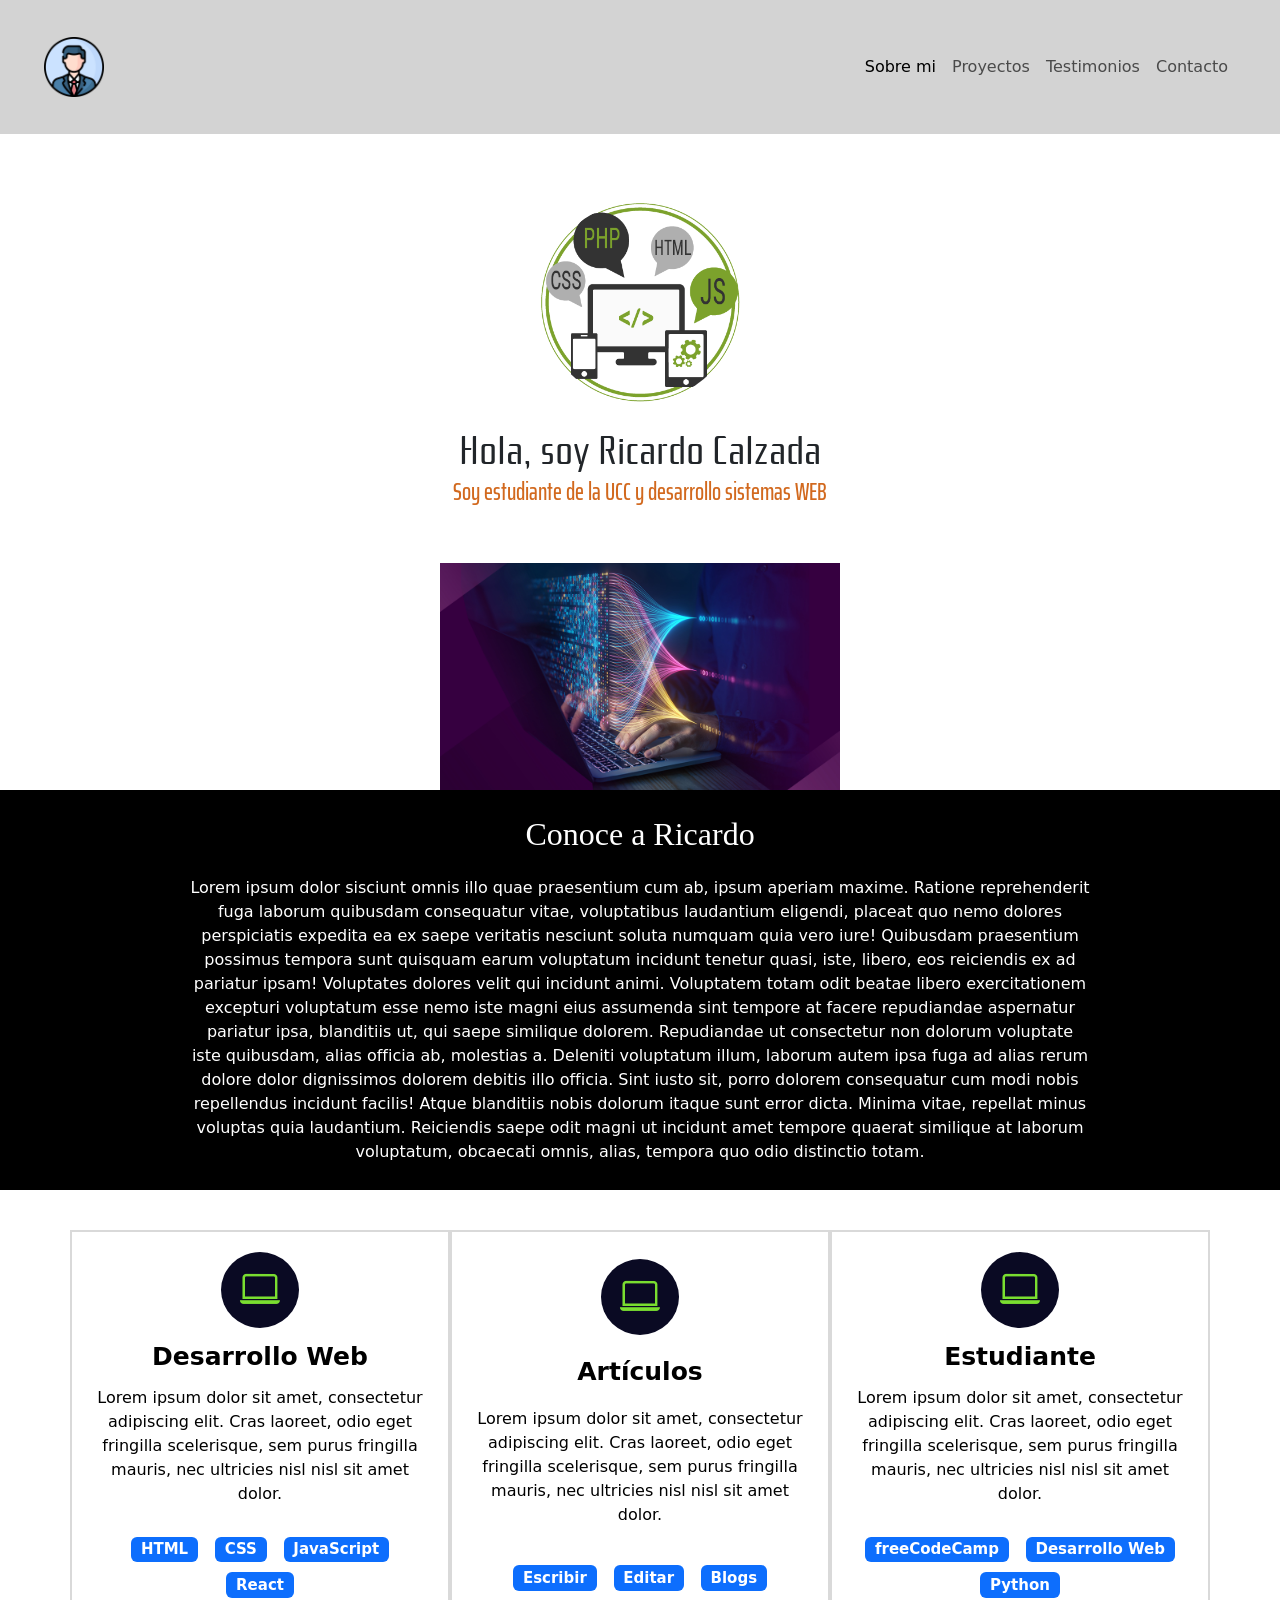
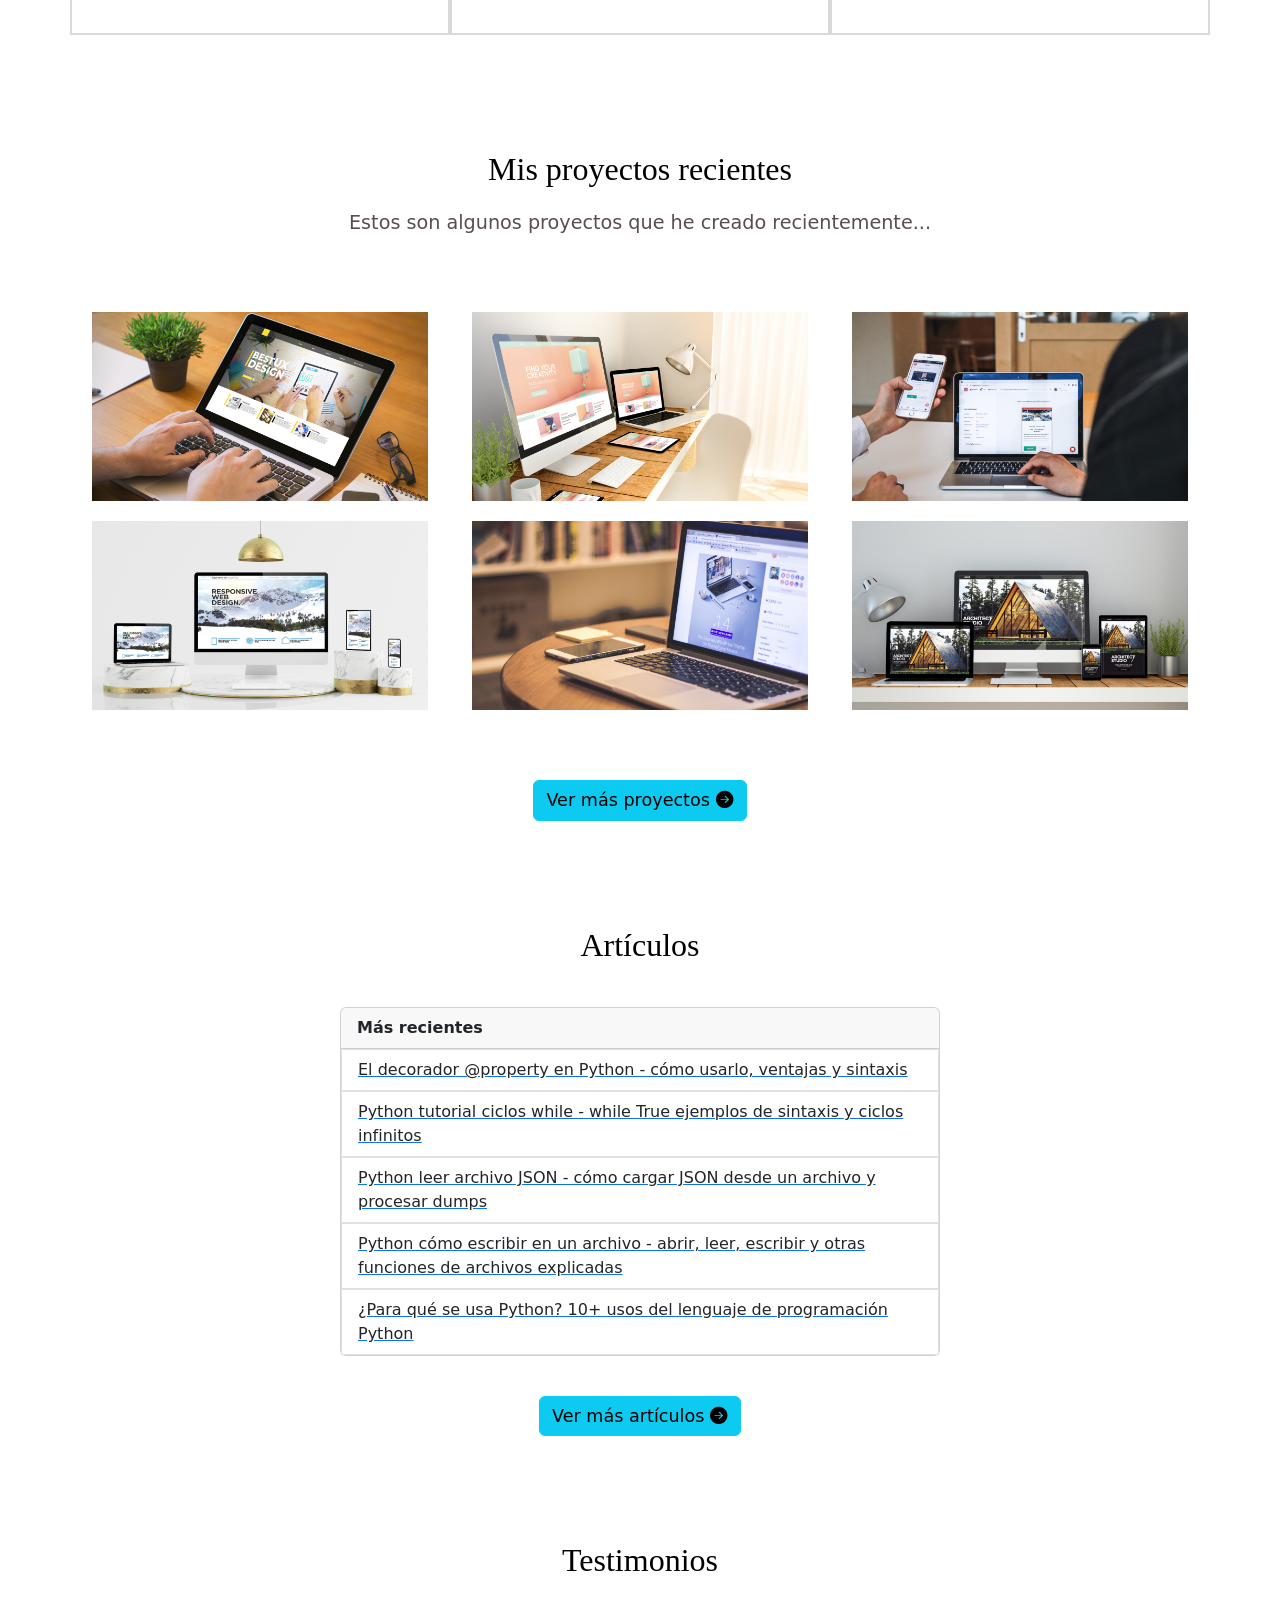
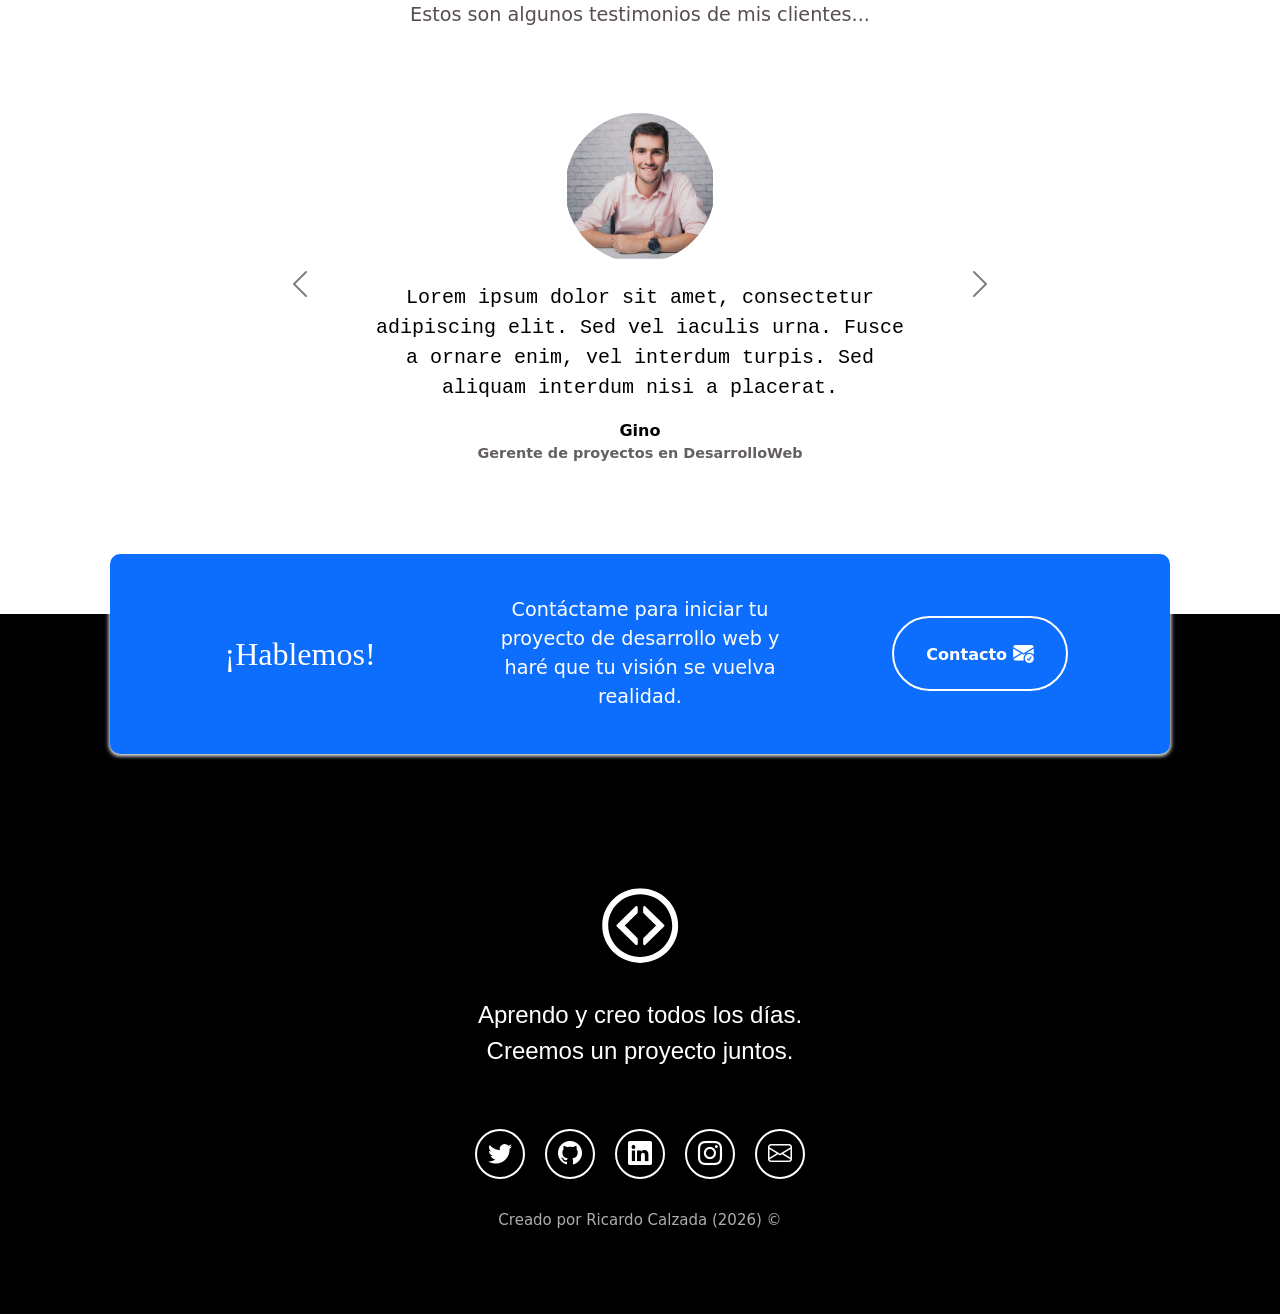
==== ProyectoSP/index.html @ 93d76ba8 "Add files via upload" ====
<!DOCTYPE html>
<html lang="es">
<head>
    <meta charset="UTF-8">
    <meta name="viewport" content="width=device-width, initial-scale=1.0">
    <title>Mi CV</title>
    <!--Configurar favicon-->
    <link rel="shortcut icon" href="img/icono.png" type="image/x-icon">
    <!--Configuración de Bootstrap-->
    <link href="https://cdn.jsdelivr.net/npm/bootstrap@5.0.2/dist/css/bootstrap.min.css" rel="stylesheet" integrity="sha384-EVSTQN3/azprG1Anm3QDgpJLIm9Nao0Yz1ztcQTwFspd3yD65VohhpuuCOmLASjC" crossorigin="anonymous">
    <!--Configurar CSS-->
    <link rel="stylesheet" href="style.css" type="text/css">
    <!--Configurar los íconos-->
    <link rel="stylesheet" href="https://cdn.jsdelivr.net/npm/bootstrap-icons@1.13.1/font/bootstrap-icons.min.css">

    <!--Configurar Google Fonts-->
    <link rel="preconnect" href="https://fonts.googleapis.com">
    <link rel="preconnect" href="https://fonts.gstatic.com" crossorigin>
    <link href="https://fonts.googleapis.com/css2?family=Rationale&family=Saira+Extra+Condensed:wght@100;200;300;400;500;600;700;800;900&display=swap" rel="stylesheet">


</head>
<body>
    <!--Barra de navegación, el navbar-->
<nav class="navbar navbar-expand-md navbar-light">
    <div class="container-fluid">
        <button class="navbar-toggler" type="button" data-bs-toggle="collapse" data-bs-target="#navbarTogglerDemo01" aria-controls="navbarTogglerDemo01" aria-expanded="false" aria-label="Toggle navigation">
        <span class="navbar-toggler-icon"></span>
        </button>
        <div class="collapse navbar-collapse" id="navbarTogglerDemo01">
        <a class="navbar-brand" href="#">
            <img src="img/perfil.png" alt="Foto de perfil" width=60px>
        </a>
        <ul class="navbar-nav d-flex justify-content-center align-items-center">
            <li class="nav-item">
            <a class="nav-link active" aria-current="page" href="#">Sobre mi</a>
            </li>
            <li class="nav-item">
            <a class="nav-link" href="#">Proyectos</a>
            </li>
            <li class="nav-item">
            <a class="nav-link" href="#">Testimonios</a>
            </li>
            <li class="nav-item">
            <a class="nav-link" href="#">Contacto</a>
            </li>
        </ul>
        </div>
    </div>
    </nav>

    <!--Sección Hero-->
        <section class="hero align-items-stretch">
        <div class="hero-principal d-flex flex-column justify-content-center align-items-center">
           <img class="hero-imagen-desarrollador rounded-circle" src="img/heroprincipal.png" alt="Hero principal">
           <h1>Hola, soy Ricardo Calzada</h1>
           <h2>Soy estudiante de la UCC y desarrollo sistemas WEB</h2>    
        </div>
        <div class="hero-inferior">
            <img class="hero-inferior-imagen img-fluid" src="img/heroinferior.jpg" alt="Hero inferior">
        </div>
    </section>

    <!-- Acerca de mi -->
     <section id="sobre-mi" class="sobre-mi seccion-oscura">
        <div class="contenedor">
            <h2 class="seccion-titulo">Conoce a Ricardo</h2>
            <p class="seccion-texto">Lorem ipsum dolor sisciunt omnis illo quae praesentium cum ab, ipsum aperiam maxime. Ratione reprehenderit fuga laborum quibusdam consequatur vitae, voluptatibus laudantium eligendi, placeat quo nemo dolores perspiciatis expedita ea ex saepe veritatis nesciunt soluta numquam quia vero iure! Quibusdam praesentium possimus tempora sunt quisquam earum voluptatum incidunt tenetur quasi, iste, libero, eos reiciendis ex ad pariatur ipsam! Voluptates dolores velit qui incidunt animi. Voluptatem totam odit beatae libero exercitationem excepturi voluptatum esse nemo iste magni eius assumenda sint tempore at facere repudiandae aspernatur pariatur ipsa, blanditiis ut, qui saepe similique dolorem. Repudiandae ut consectetur non dolorum voluptate iste quibusdam, alias officia ab, molestias a. Deleniti voluptatum illum, laborum autem ipsa fuga ad alias rerum dolore dolor dignissimos dolorem debitis illo officia. Sint iusto sit, porro dolorem consequatur cum modi nobis repellendus incidunt facilis! Atque blanditiis nobis dolorum itaque sunt error dicta. Minima vitae, repellat minus voluptas quia laudantium. Reiciendis saepe odit magni ut incidunt amet tempore quaerat similique at laborum voluptatum, obcaecati omnis, alias, tempora quo odio distinctio totam.</p>
        </div>
     </section>




 <!-- Experiencia -->
    <section class="experiencia seccion-clara">
      <div class="container text-center">
        <div class="row">
          <!-- Desarrollo Web -->
          <div class="columna col-12 col-md-4">
            <i class="bi bi-laptop"></i>
            <p class="experiencia-titulo">Desarrollo Web</p>
            <p>Lorem ipsum dolor sit amet, consectetur adipiscing elit. Cras laoreet, odio eget fringilla scelerisque, sem purus fringilla mauris, nec ultricies nisl nisl sit amet dolor. </p>
            <div class="badges-contenedor">
              <span class="badge text-bg-primary">HTML</span>
              <span class="badge text-bg-primary">CSS</span>
              <span class="badge text-bg-primary">JavaScript</span>
              <span class="badge text-bg-primary">React</span>
            </div>
          </div>
          <!-- Articulos -->
          <div class="columna col-12 col-md-4">
            <i class="bi bi-laptop"></i>
            <p class="experiencia-titulo">Artículos</p>
            <p>Lorem ipsum dolor sit amet, consectetur adipiscing elit. Cras laoreet, odio eget fringilla scelerisque, sem purus fringilla mauris, nec ultricies nisl nisl sit amet dolor. </p>
            <div class="badges-contenedor">
              <span class="badge text-bg-primary">Escribir</span>
              <span class="badge text-bg-primary">Editar</span>
              <span class="badge text-bg-primary">Blogs</span>
            </div>
          </div>
          <!-- Estudiante -->
          <div class="columna col-12 col-md-4">
            <i class="bi bi-laptop"></i>
            <p class="experiencia-titulo">Estudiante</p>
            <p>Lorem ipsum dolor sit amet, consectetur adipiscing elit. Cras laoreet, odio eget fringilla scelerisque, sem purus fringilla mauris, nec ultricies nisl nisl sit amet dolor. </p>
            <div class="badges-contenedor">
              <span class="badge text-bg-primary">freeCodeCamp</span>
              <span class="badge text-bg-primary">Desarrollo Web</span>
              <span class="badge text-bg-primary">Python</span>
            </div>
          </div>
        </div>
      </div>
    </section>


    <!-- Proyectos -->
    <section id="proyectos" class="proyectos-recientes seccion-clara d-flex flex-column">
      <h2 class="seccion-titulo texto-negro">Mis proyectos recientes</h2>
      <h3 class="seccion-descripcion">Estos son algunos proyectos que he creado recientemente...</h3>
      <!-- Galeria de Proyectos -->
      <div class="container text-center proyectos-contenedor">
        <div class="row">
          <!-- Proyecto 1 -->
          <div class="col-12 col-md-6 col-lg-4">
            <div class="proyecto">
              <img src="img/proyecto1.png" alt="Proyecto 1">
              <div class="overlay">
                <p>Proyecto 1</p>
                <div class="iconos-contenedor">
                  <a href="https://github.com/" target="_blank" rel="noopener noreferrer">
                    <i class="bi bi-github"></i>
                  </a>
                  <a href="https://www.freecodecamp.org/espanol/" target="_blank" rel="noopener noreferrer">
                    <i class="bi bi-laptop"></i>
                  </a>
                </div>
              </div>
            </div>
          </div>
          <!-- Proyecto 2 -->
          <div class="col-12 col-md-6 col-lg-4">
            <div class="proyecto">
              <img src="img/proyecto2.png" alt="Proyecto 1">
              <div class="overlay">
                <p>Proyecto 2</p>
                <div class="iconos-contenedor">
                  <a href="https://github.com/" target="_blank" rel="noopener noreferrer">
                    <i class="bi bi-github"></i>
                  </a>
                  <a href="https://www.freecodecamp.org/espanol/" target="_blank" rel="noopener noreferrer">
                    <i class="bi bi-laptop"></i>
                  </a>
                </div>
              </div>
            </div>
          </div>
          <!-- Proyecto 3 -->
          <div class="col-12 col-md-6 col-lg-4">
            <div class="proyecto">
              <img src="img/proyecto3.png" alt="Proyecto 1">
              <div class="overlay">
                <p>Proyecto 3</p>
                <div class="iconos-contenedor">
                  <a href="https://github.com/" target="_blank" rel="noopener noreferrer">
                    <i class="bi bi-github"></i>
                  </a>
                  <a href="https://www.freecodecamp.org/espanol/" target="_blank" rel="noopener noreferrer">
                    <i class="bi bi-laptop"></i>
                  </a>
                </div>
              </div>
            </div>
          </div>
          <!-- Proyecto 4 -->
          <div class="col-12 col-md-6 col-lg-4">
            <div class="proyecto">
              <img src="img/proyecto4.png" alt="Proyecto 1">
              <div class="overlay">
                <p>Proyecto 4</p>
                <div class="iconos-contenedor">
                  <a href="https://github.com/" target="_blank" rel="noopener noreferrer">
                    <i class="bi bi-github"></i>
                  </a>
                  <a href="https://www.freecodecamp.org/espanol/" target="_blank" rel="noopener noreferrer">
                    <i class="bi bi-laptop"></i>
                  </a>
                </div>
              </div>
            </div>
          </div>
          <!-- Proyecto 5 -->
          <div class="col-12 col-md-6 col-lg-4">
            <div class="proyecto">
              <img src="img/proyecto5.png" alt="Proyecto 1">
              <div class="overlay">
                <p>Proyecto 5</p>
                <div class="iconos-contenedor">
                  <a href="https://github.com/" target="_blank" rel="noopener noreferrer">
                    <i class="bi bi-github"></i>
                  </a>
                  <a href="https://www.freecodecamp.org/espanol/" target="_blank" rel="noopener noreferrer">
                    <i class="bi bi-laptop"></i>
                  </a>
                </div>
              </div>
            </div>
          </div>
          <!-- Proyecto 6 -->
          <div class="col-12 col-md-6 col-lg-4">
            <div class="proyecto">
              <img src="img/proyecto6.png" alt="Proyecto 1">
              <div class="overlay">
                <p>Proyecto 6</p>
                <div class="iconos-contenedor">
                  <a href="https://github.com/" target="_blank" rel="noopener noreferrer">
                    <i class="bi bi-github"></i>
                  </a>
                  <a href="https://www.freecodecamp.org/espanol/" target="_blank" rel="noopener noreferrer">
                    <i class="bi bi-laptop"></i>
                  </a>
                </div>
              </div>
            </div>
          </div>
        </div>
      </div>
      <a href="https://github.com/" target="_blank" rel="noopener noreferrer">
        <button type="button" class="btn btn-info">
          Ver más proyectos
          <i class="bi bi-arrow-right-circle-fill"></i>
        </button>
      </a>
    </section>


    <!-- Articulos -->
    <section class="articulos justify-content-start">
      <h2 class="seccion-titulo texto-negro">Artículos</h2>
      <div class="card">
        <div class="card-header">
          Más recientes
        </div>
        <ul class="list-group list-group-flush">
          <a href="https://www.freecodecamp.org/espanol/news/" target="_blank" rel="noopener noreferrer">
            <li class="list-group-item">
              El decorador @property en Python - cómo usarlo, ventajas y sintaxis
            </li>
          </a>
          <a href="https://www.freecodecamp.org/espanol/news/" target="_blank" rel="noopener noreferrer">
            <li class="list-group-item">
              Python tutorial ciclos while - while True ejemplos de sintaxis y ciclos infinitos
            </li>
          </a>
          <a href="https://www.freecodecamp.org/espanol/news/" target="_blank" rel="noopener noreferrer">
            <li class="list-group-item">
              Python leer archivo JSON - cómo cargar JSON desde un archivo y procesar dumps
            </li>
          </a>
          <a href="https://www.freecodecamp.org/espanol/news/" target="_blank" rel="noopener noreferrer">
            <li class="list-group-item">
              Python cómo escribir en un archivo - abrir, leer, escribir y otras funciones de archivos explicadas
            </li>
          </a>
          <a href="https://www.freecodecamp.org/espanol/news/" target="_blank" rel="noopener noreferrer">
            <li class="list-group-item">
              ¿Para qué se usa Python? 10+ usos del lenguaje de programación Python
            </li>
          </a>
        </ul>
      </div>
      <a href="https://www.freecodecamp.org/espanol/news/" target="_blank" rel="noopener noreferrer">
        <button type="button" class="btn btn-info">
          Ver más artículos
          <i class="bi bi-arrow-right-circle-fill"></i>
        </button>
      </a>
    </section>


    <!-- Testimonios -->
    <section id="testimonios" class="testimonios seccion-clara">
      <h2 class="seccion-titulo">Testimonios</h2>
      <h3 class="seccion-descripcion">Estos son algunos testimonios de mis clientes...</h3>
     
      <!-- Carrusel -->
      <div id="testimonios-carrusel" class="carousel carousel-dark slide" data-bs-ride="carousel">
        <div class="carousel-inner">
          <div class="carousel-item active">
            <div class="container">
              <img class="testimonio-imagen rounded-circle" src="img/cliente1.svg" alt="Foto de Gino">
              <p class="testimonio-texto">Lorem ipsum dolor sit amet, consectetur adipiscing elit. Sed vel iaculis urna. Fusce a ornare enim, vel interdum turpis. Sed aliquam interdum nisi a placerat.</p>
              <div class="testimonio-info">
                <p class="cliente">Gino</p>
                <p class="cargo">Gerente de proyectos en DesarrolloWeb</p>
              </div>
            </div>
          </div>
          <div class="carousel-item">
            <div class="container">
              <img class="testimonio-imagen rounded-circle" src="img/cliente2.svg" alt="Foto de Nora">
              <p class="testimonio-texto">Lorem ipsum dolor sit amet, consectetur adipiscing elit. Sed vel iaculis urna. Fusce a ornare enim, vel interdum turpis. Sed aliquam interdum nisi a placerat.</p>
              <div class="testimonio-info">
                <p class="cliente">Nora</p>
                <p class="cargo">Gerente de DiseñaMiPáginaWeb</p>
              </div>
            </div>
          </div>
          <div class="carousel-item">
            <div class="container">
              <img class="testimonio-imagen rounded-circle" src="img/cliente3.svg" alt="Foto de Leonardo">
              <p class="testimonio-texto">Lorem ipsum dolor sit amet, consectetur adipiscing elit. Sed vel iaculis urna. Fusce a ornare enim, vel interdum turpis. Sed aliquam interdum nisi a placerat.</p>
              <div class="testimonio-info">
                <p class="cliente">Leonardo</p>
                <p class="cargo">Director de AprendeAProgramar</p>
              </div>
            </div>
          </div>
        </div>
        <button class="carousel-control-prev" type="button" data-bs-target="#testimonios-carrusel" data-bs-slide="prev">
          <span class="carousel-control-prev-icon" aria-hidden="true"></span>
          <span class="visually-hidden">Anterior</span>
        </button>
        <button class="carousel-control-next" type="button" data-bs-target="#testimonios-carrusel" data-bs-slide="next">
          <span class="carousel-control-next-icon" aria-hidden="true"></span>
          <span class="visually-hidden">Siguiente</span>
        </button>
      </div>
    </section>


    <!-- Contacto -->
    <section id="contacto" class="contacto seccion-oscura">
      <div class="container">
        <div class="container text-center rectangulo d-flex justify-content-evenly">
          <div class="row">
            <div class="col-12 col-md-4 seccion-titulo">
              ¡Hablemos!
            </div>
            <div class="col-12 col-md-4 descripcion">
              Contáctame para iniciar tu proyecto de desarrollo web y haré que tu visión se vuelva realidad.
            </div>
            <div class="col-12 col-md-4">
              <a href="mailto:janedoe@micorreo.com">
                <button type="button">  
                  Contacto
                  <i class="bi bi-envelope-check-fill"></i>
                </button>
              </a>
            </div>
          </div>
        </div>
      </div>
    </section>
   
    <!-- Pie de pagina (footer) -->
    <footer class="seccion-oscura d-flex flex-column align-items-center justify-content-center">
      <img class="footer-logo" src="img/icono-blanco.svg" alt="Logo del portafolio">
      <p class="footer-texto text-center">Aprendo y creo todos los días.<br>Creemos un proyecto juntos.</p>
      <div class="iconos-redes-sociales d-flex flex-wrap align-items-center justify-content-center">
        <a href="https://twitter.com/freecodecampES" target="_blank" rel="noopener noreferrer">
          <i class="bi bi-twitter"></i>
        </a>
        <a href="https://github.com/freeCodeCamp/freeCodeCamp" target="_blank" rel="noopener noreferrer">
          <i class="bi bi-github"></i>
        </a>
        <a href="https://www.linkedin.com/" target="_blank" rel="noopener noreferrer">
          <i class="bi bi-linkedin"></i>
        </a>
        <a href="https://www.instagram.com/freecodecamp/" target="_blank" rel="noopener noreferrer">
          <i class="bi bi-instagram"></i>
        </a>
        <a href="mailto:janedoe@micorreo.com" target="_blank" rel="noopener noreferrer">
          <i class="bi bi-envelope"></i>
        </a>
      </div>
      <div class="derechos-de-autor">Creado por Ricardo Calzada (2026) &#169;</div>
    </footer>



    <script src="https://cdn.jsdelivr.net/npm/bootstrap@5.0.2/dist/js/bootstrap.bundle.min.js" integrity="sha384-MrcW6ZMFYlzcLA8Nl+NtUVF0sA7MsXsP1UyJoMp4YLEuNSfAP+JcXn/tWtIaxVXM" crossorigin="anonymous"></script>
</body>
</html>
---- ProyectoSP/style.css ----
.navbar {
    padding: 2rem;
    background-color: lightgray;
}

.navbar-collapse {
    align-items: center;
    justify-content: space-between;
}


@media screen and (max-width:768px){
    .navbar-brand {
        display: none;
    }
}

section {
    display: flex;
    flex-direction: column;
    align-items: center;
    justify-content: center;
}


h1 {
    font-family: "Rationale", sans-serif;
    font-size: 2.5rem;
}

h2 {
    font-family: "Saira Extra Condensed", sans-serif;
    font-size: 1.5rem;
}


.hero {
    background-color: white;
    min-height: 450px;
    text-align: center;
}


.hero-principal {
    padding: 3rem
}


.hero-imagen-desarrollador {
    width: 200px;
    height: 200px;
    margin:20px;
}


.hero-principal h2 {
    font-size: 1.5rem;
    color:chocolate;
}


@media screen and (min-width:500px){
    .hero-inferior-imagen{
        width:400px;
    }
}



.seccion-oscura {
    color:white;
    background-color: black;
}


.seccion-titulo {
    font-size: 2rem;
    padding: 15px 0;
    font-family: Sixtyfour, cursive;
}


.seccion-texto {
    font-size: 1rem;
}


.sobre-mi {
    min-height: 400px;
    padding: 10px;
}


.sobre-mi .contenedor {
    max-width: 900px;
    text-align: center;
}


.seccion-clara {
  color: black;
  background-color: white;
}




.seccion-descripcion {
  font-size: 1.2rem;
  color: #584e4e;
}


.btn-info {
  font-size: 1.1rem;
  margin: 20px;
}




.texto-negro {
  color: black;
}




.texto-blanco {
  color: white;
}






/* Experiencia */




.experiencia {
  padding: 40px 40px 60px 40px;
}




.experiencia .columna {
  padding: 20px;
  border: 2px solid #8080804d;
  display: flex;
  flex-direction: column;
  align-items: center;
  justify-content: space-evenly;
  transition: all 0.2s ease-in;
}




.experiencia .columna:hover {
  color: white;
  background-color: #1b1b32;
}




.experiencia i {
  font-size: 2.5rem;
  color: #7ade30;
  background-color: #0a0a23;
  padding: 8px 19px;
  border-radius: 50%;
}




.experiencia-titulo {
  font-size: 25px;
  font-weight: bold;
  margin: 10px 0;
}




.badges-contenedor {
  font-size: 20px;
  font-weight: bold;
  margin: 10px 0;
}




.badge {
  margin: 5px;
}




/* Proyectos */




.proyectos-recientes {
  padding: 40px;
}




.proyectos-recientes img {
  height: 100%;
  width: 100%;
  padding: 10px;
  border-radius: 10px;
  display: block;
  transition: all 0.2s ease;
}




.proyectos-contenedor {
  padding-top: 60px;
  margin-bottom: 40px;
}




.overlay {
  transition: all 0.2s ease;
  opacity: 0;
  position: absolute;
  top: 50%;
  left: 50%;
  transform: translate(-50%, -50%);
  text-align: center;
}




.overlay p {
  font-size: 25px;
  font-weight: bold;
  margin-bottom: 0;
}




.proyecto {
  position: relative;
}




.proyecto:hover img {
  opacity: 0.2;
}




.proyecto:hover .overlay {
  opacity: 1;
}




.overlay .iconos-contenedor {
  display: flex;
}




.overlay i {
  color: black;
  font-size: 60px;
  margin: 10px;
}




/* Articulos */




.articulos {
  min-height: 500px;
  padding: 30px;
}




.articulos .card {
  width: 80%;
  max-width: 600px;
  margin: 20px;
}




.articulos .card-header {
  font-weight: bold;
}




/* Testimonios */




.testimonios {
  padding: 40px 40px 80px 40px;
}




.testimonios .carousel {
  max-width: 800px;
}




.carousel-item {
  height: 500px;
}




.carousel-item .container {
  width: 100%;
  height: 100%;
  display: flex;
  flex-direction: column;
  align-items: center;
  justify-content: center;
}




.testimonio-imagen {
  height: 150px;
  width: 150px;
  margin: 10px 10px 20px 10px;
}




.testimonio-texto {
  max-width: 70%;
  font-size: 20px;
  text-align: center;
  font-family: 'Share Tech Mono', monospace;
}




.testimonio-info {
  font-weight: bold;
  text-align: center;
}




.testimonio-info p {
  margin-bottom: 0;
}




.testimonio-footer .cliente {
  font-size: 1.2rem;
}




.testimonio-info .cargo {
  font-size: 0.9rem;
  color: #656060;
}




/* Contacto */




.contacto .container {
  max-width: 1100px;
  min-height: 200px;
  padding: 20px;
}




.contacto .rectangulo {
  margin-top: -5rem;
  background-color: rgb(13, 110, 253);
  border-radius: 10px;
  box-shadow: 0px 1px 4px 1px white;
}




.contacto .row {
  width: 100%;
  display: flex;
  align-items: center;
}




.contacto .descripcion {
  color: white;
  font-size: 1.2rem;
}




.contacto button {
  color: white;
  font-weight: bold;
  background-color: transparent;
  border: 2px solid white;
  padding: 1.25em 2em;
  margin: 10px;
  border-radius: 100px;
  transition: all 0.2s ease-in-out;
}




.contacto button:hover {
  background-color: white;
  color: black;
}




.contacto button i {
  color: white;
  font-size: 1.3rem;
  transition: all 0.2s ease-in-out;
}




.contacto button:hover i {
  color: black;
}




/* Pie de pagina (footer) */




footer {
  min-height: 500px;
}




.footer-logo {
  height: 80px;
  width: 80px;
  margin: 10px;
}




.footer-texto {
  font-size: 1.5rem;
  padding: 20px;
  margin-bottom: 30px;
  font-family: 'Quicksand', sans-serif;
}




.iconos-redes-sociales a {
  width: 50px;
  height: 50px;
  display: flex;
  align-items: center;
  justify-content: center;
  padding: 2px;
  margin: 10px;
  border: 2px solid white;
  border-radius: 50%;
  transition: all 0.2s ease-in;
}




.iconos-redes-sociales i {
  color: white;
  font-size: 1.5rem;
  transition: all 0.2s ease-in;
}




.iconos-redes-sociales a:hover {
  background-color: white;
  border: 2px solid rgb(13, 110, 253);
}




.iconos-redes-sociales a:hover i {
  color: black;
}




.derechos-de-autor {
  font-size: 15px;
  color: #aeaeae;
  padding: 20px;
}




/* Adaptable (Responsivo) */




@media screen and (max-width: 400px) {
  .overlay p {
    font-size: 18px;
  }




  .overlay i {
    font-size: 40px;
  }
}








@media screen and (max-width: 800px) {
  .testimonio-imagen {
    height: 120px;
    width: 120px;
  }




  .testimonio-texto {
    font-size: 18px;
  }
}
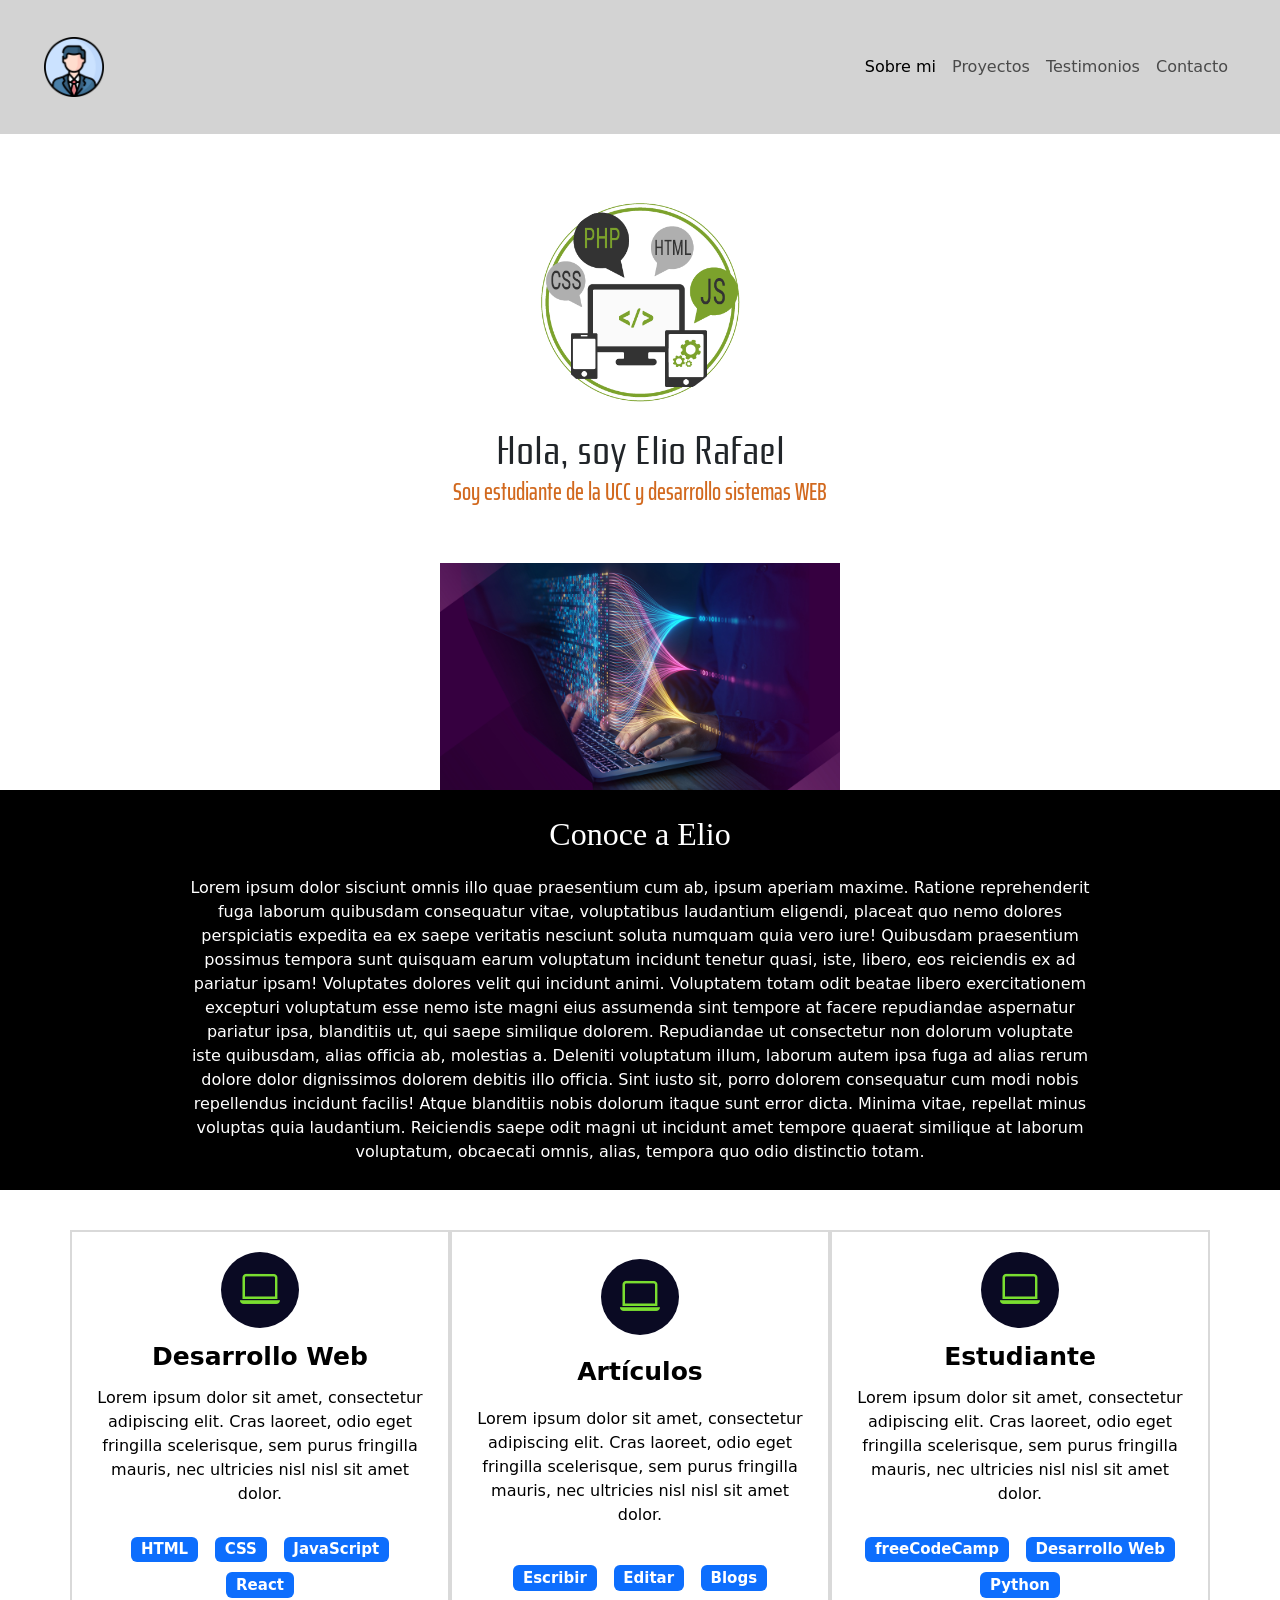
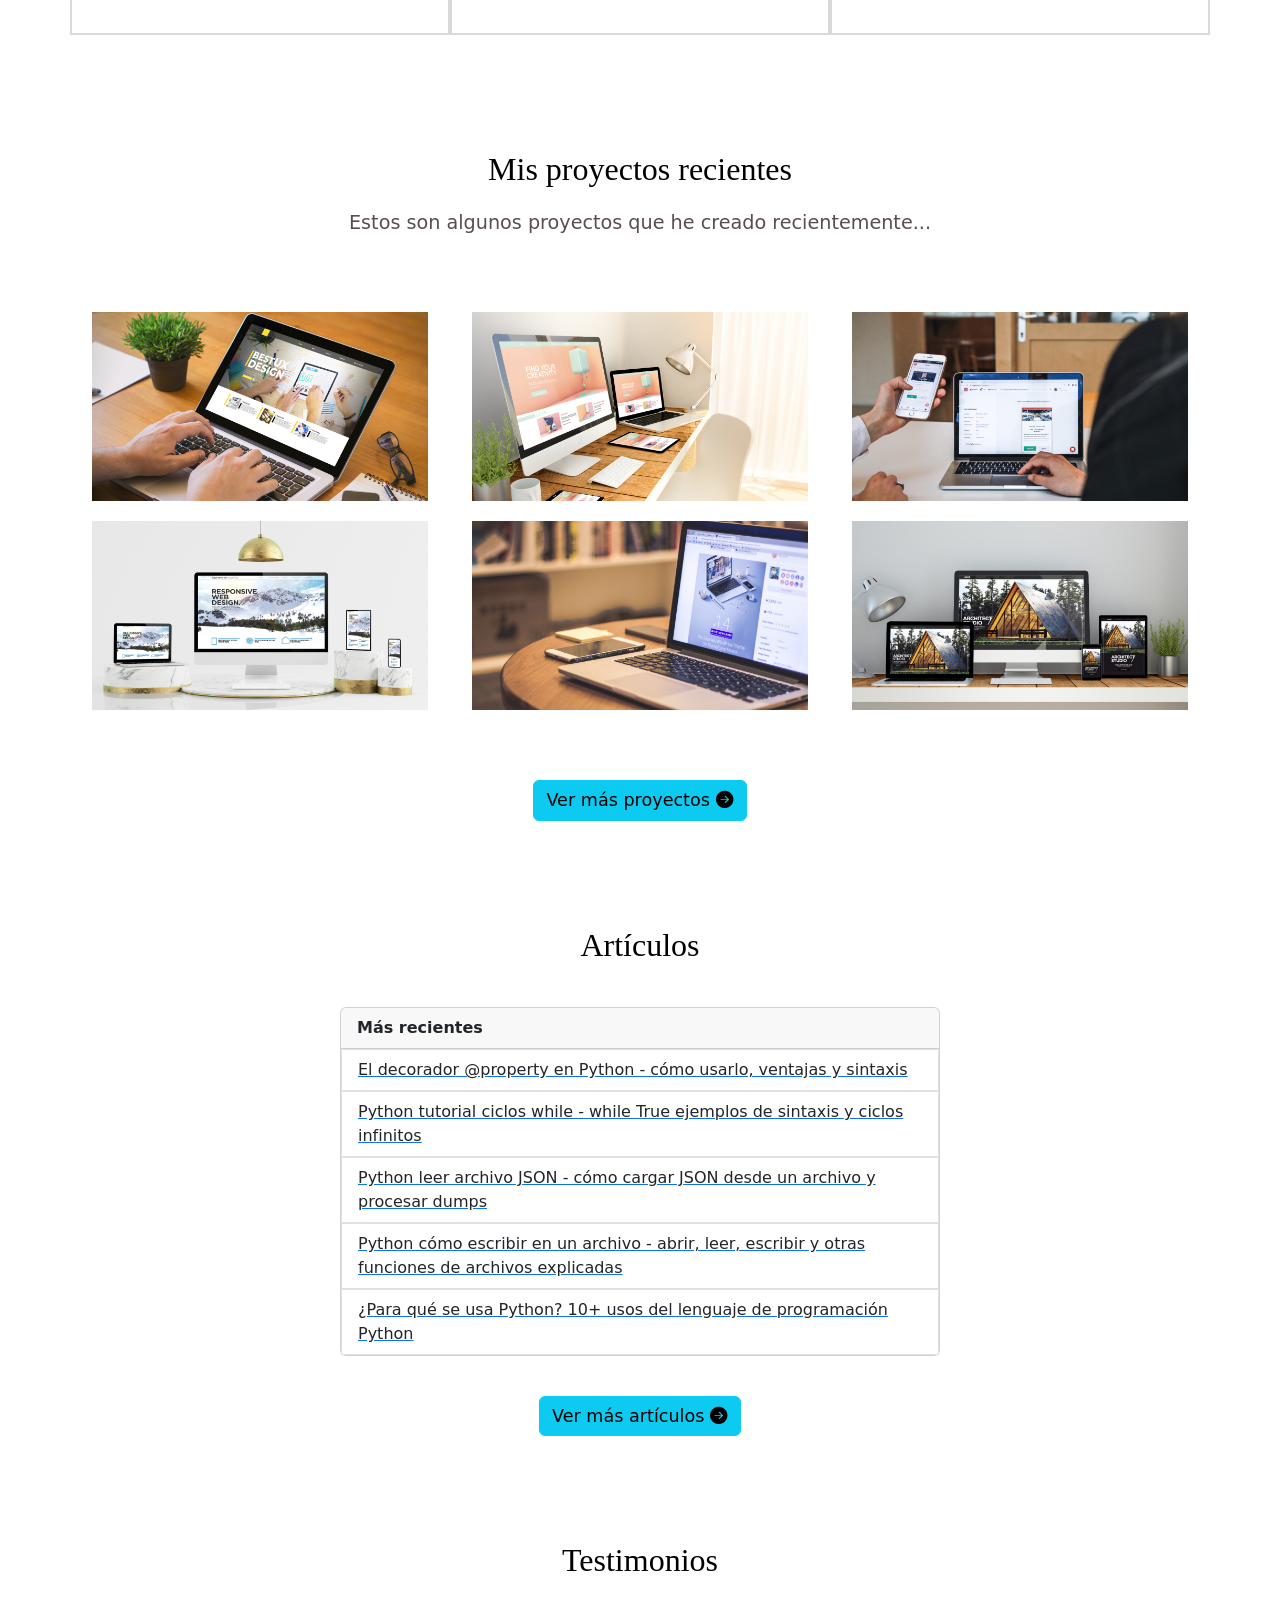
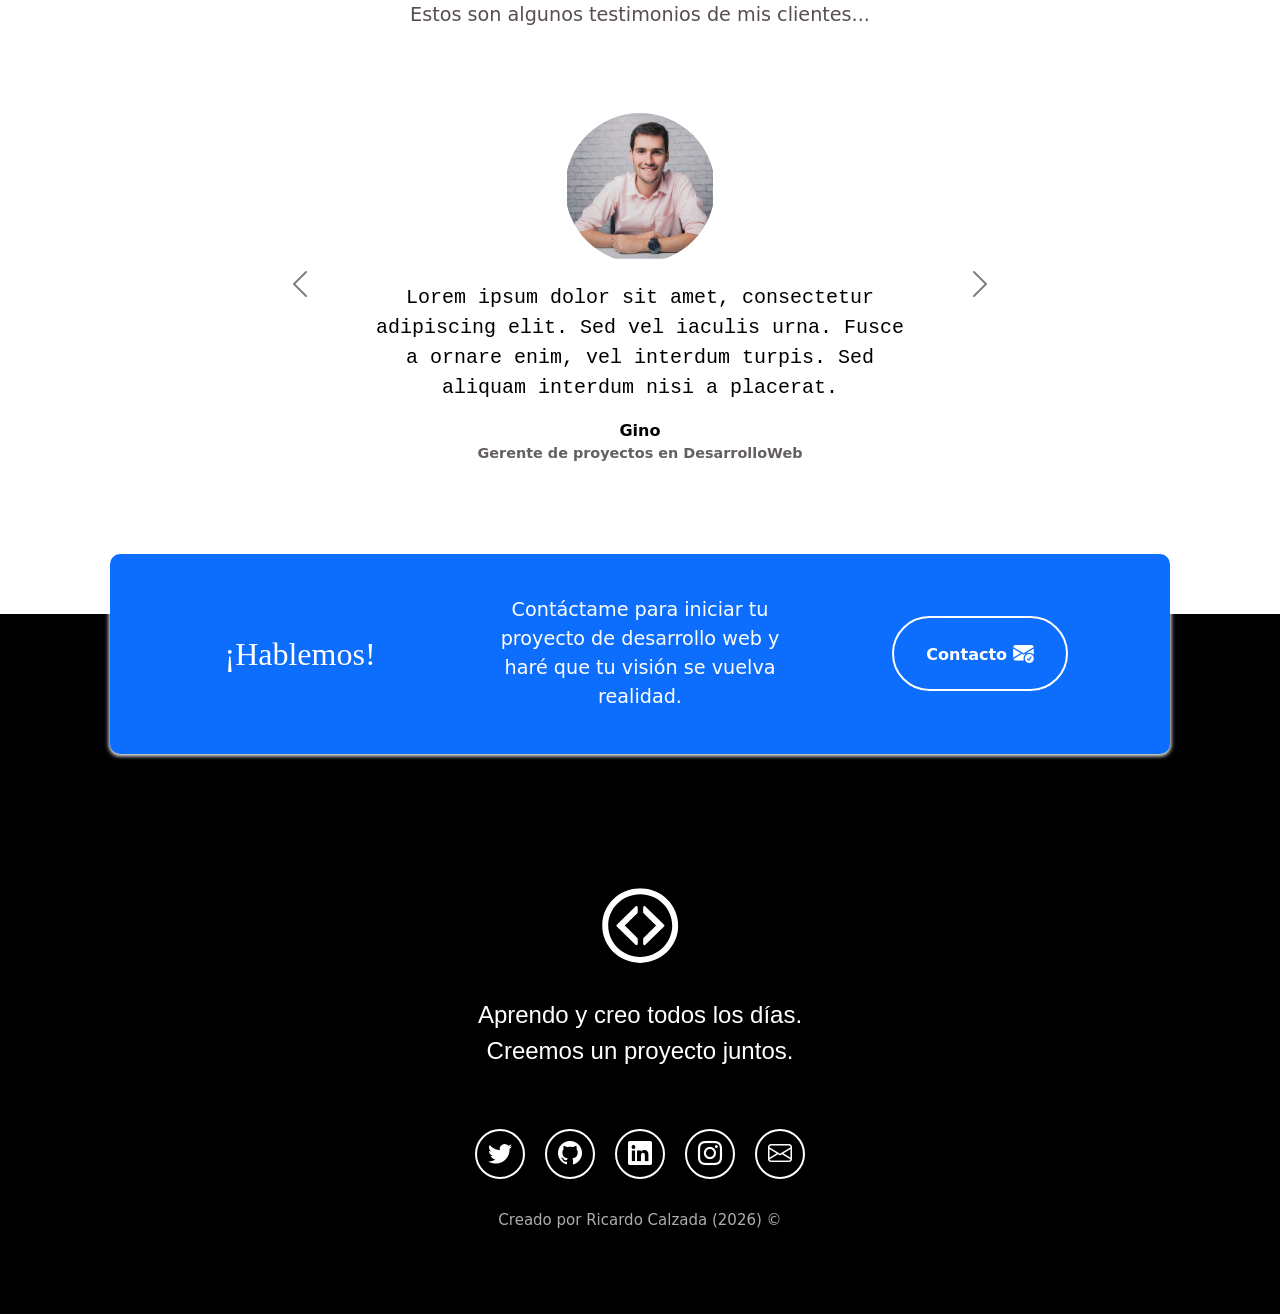
==== commit 11bb78ec: "Add files via upload" ====
--- a/ProyectoSP/index.html
+++ b/ProyectoSP/index.html
@@ -3,7 +3,7 @@
 <head>
     <meta charset="UTF-8">
     <meta name="viewport" content="width=device-width, initial-scale=1.0">
-    <title>Mi CV</title>
+    <title>Mi SP</title>
     <!--Configurar favicon-->
     <link rel="shortcut icon" href="img/icono.png" type="image/x-icon">
     <!--Configuración de Bootstrap-->
@@ -53,7 +53,7 @@
         <section class="hero align-items-stretch">
         <div class="hero-principal d-flex flex-column justify-content-center align-items-center">
            <img class="hero-imagen-desarrollador rounded-circle" src="img/heroprincipal.png" alt="Hero principal">
-           <h1>Hola, soy Ricardo Calzada</h1>
+           <h1>Hola, soy Elio Rafael</h1>
            <h2>Soy estudiante de la UCC y desarrollo sistemas WEB</h2>    
         </div>
         <div class="hero-inferior">
@@ -64,7 +64,7 @@
     <!-- Acerca de mi -->
      <section id="sobre-mi" class="sobre-mi seccion-oscura">
         <div class="contenedor">
-            <h2 class="seccion-titulo">Conoce a Ricardo</h2>
+            <h2 class="seccion-titulo">Conoce a Elio</h2>
             <p class="seccion-texto">Lorem ipsum dolor sisciunt omnis illo quae praesentium cum ab, ipsum aperiam maxime. Ratione reprehenderit fuga laborum quibusdam consequatur vitae, voluptatibus laudantium eligendi, placeat quo nemo dolores perspiciatis expedita ea ex saepe veritatis nesciunt soluta numquam quia vero iure! Quibusdam praesentium possimus tempora sunt quisquam earum voluptatum incidunt tenetur quasi, iste, libero, eos reiciendis ex ad pariatur ipsam! Voluptates dolores velit qui incidunt animi. Voluptatem totam odit beatae libero exercitationem excepturi voluptatum esse nemo iste magni eius assumenda sint tempore at facere repudiandae aspernatur pariatur ipsa, blanditiis ut, qui saepe similique dolorem. Repudiandae ut consectetur non dolorum voluptate iste quibusdam, alias officia ab, molestias a. Deleniti voluptatum illum, laborum autem ipsa fuga ad alias rerum dolore dolor dignissimos dolorem debitis illo officia. Sint iusto sit, porro dolorem consequatur cum modi nobis repellendus incidunt facilis! Atque blanditiis nobis dolorum itaque sunt error dicta. Minima vitae, repellat minus voluptas quia laudantium. Reiciendis saepe odit magni ut incidunt amet tempore quaerat similique at laborum voluptatum, obcaecati omnis, alias, tempora quo odio distinctio totam.</p>
         </div>
      </section>
